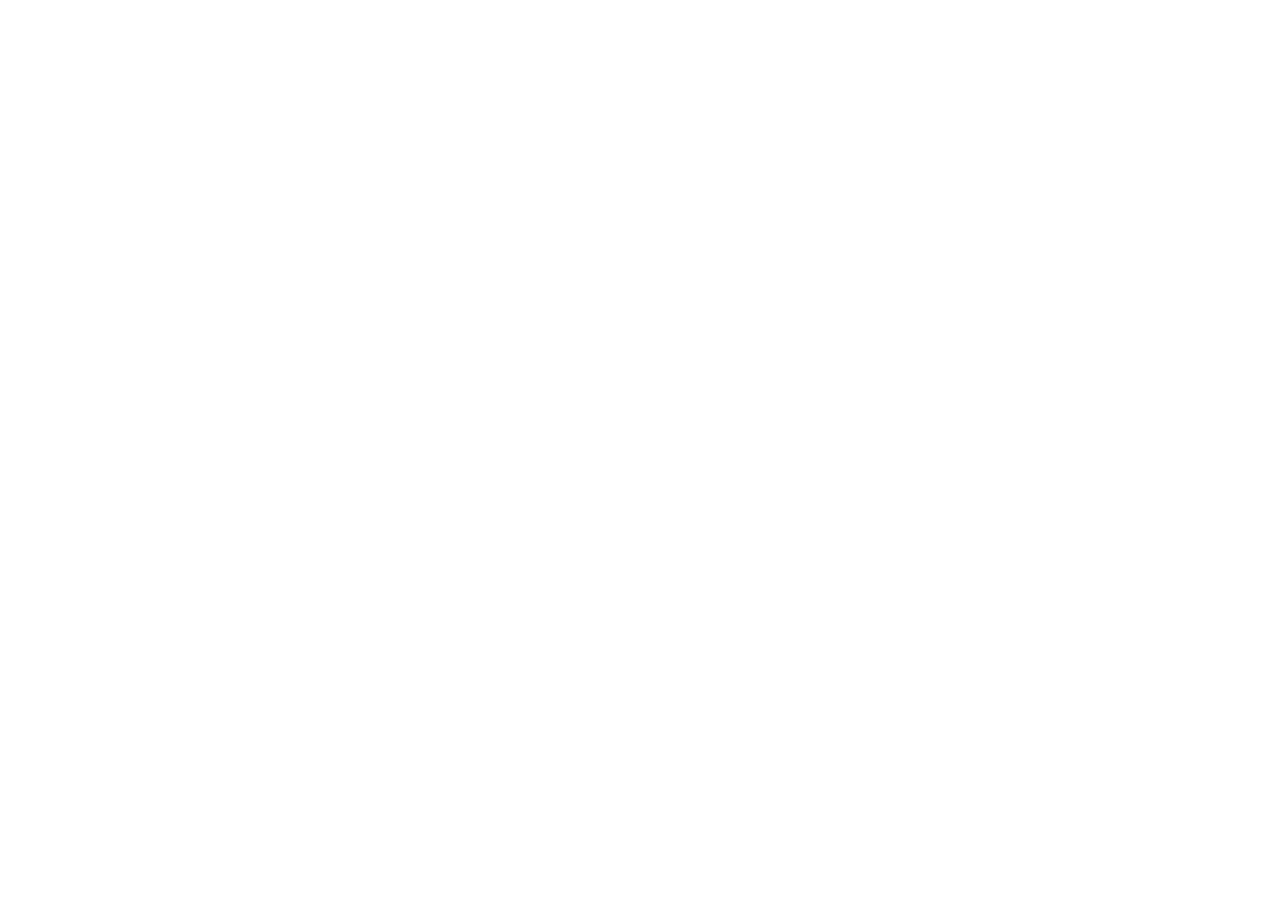
==== front-end/templates/index.html @ c5cb0d2a "Criação de estrutura para os arquivos de estilização e movimentação dos arquivos html para a pasta t" ====
<!DOCTYPE html>
<html lang="en">
<head>
    <meta charset="UTF-8">
    <meta name="viewport" content="width=device-width, initial-scale=1.0">
    <title>Document</title>
</head>
<body>
    
</body>
</html>
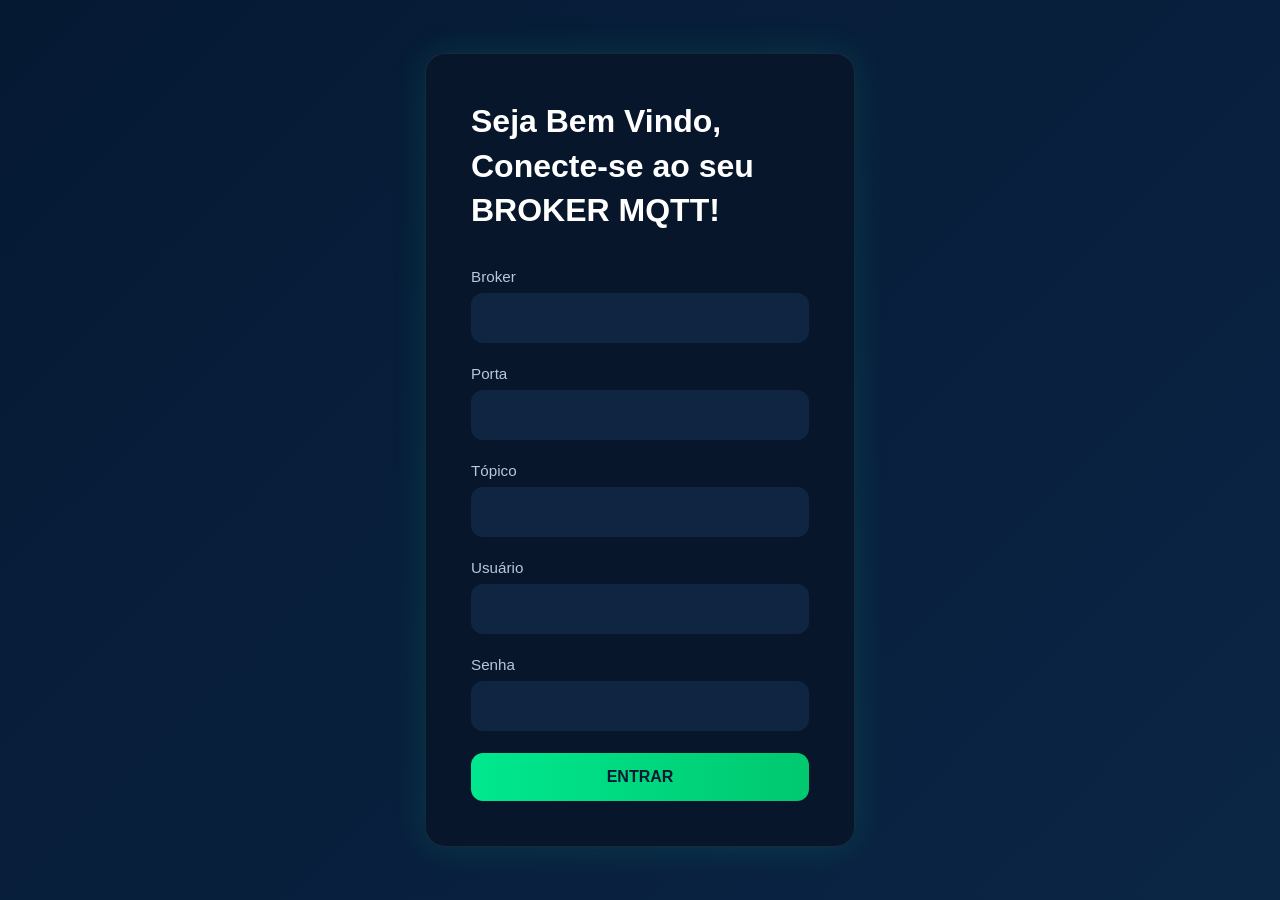
==== commit 44057ee5: "Refactor HTML structure and enhance CSS styles for login and input pages" ====
--- a/front-end/templates/index.html
+++ b/front-end/templates/index.html
@@ -1,11 +1,53 @@
 <!DOCTYPE html>
-<html lang="en">
+<html lang="pt-BR">
 <head>
     <meta charset="UTF-8">
     <meta name="viewport" content="width=device-width, initial-scale=1.0">
-    <title>Document</title>
+    <title>Login MQTT</title>
+
+   <link rel="stylesheet" href="../css/style.css">
 </head>
 <body>
-    
+
+    <div class="container_login">
+
+        <div class="login-box">
+
+            <h1>
+                Seja Bem Vindo,<br>
+                Conecte-se ao seu<br>
+                BROKER MQTT!
+            </h1>
+
+            <form id="loginForm">
+
+                <label>Broker</label>
+                <input type="text" id="topico" required>
+
+                <label>Porta</label>
+                <input type="text" id="topico" required>
+
+                <label>Tópico</label>
+                <input type="text" id="topico" required>
+
+                <label>Usuário</label>
+                <input type="text" id="topico" required>
+
+                <label>Senha</label>
+                <input type="password" id="senha" required>
+
+
+                <a href="home.html">
+                <button type="submit">
+                    entrar
+                </button>
+                </a>
+
+            </form>
+
+        </div>
+
+    </div>
+
 </body>
 </html>
--- a/front-end/css/style.css
+++ b/front-end/css/style.css
@@ -0,0 +1,229 @@
+/* Reset */
+* {
+    margin: 0;
+    padding: 0;
+    box-sizing: border-box;
+}
+
+body {
+    font-family: Arial, Helvetica, sans-serif;
+    background: linear-gradient(135deg, #051933, #0b2545);
+    min-height: 100vh;
+    display: flex;
+    justify-content: center;
+    align-items: center;
+    color: white;
+}
+
+/* Container principal */
+.container_login {
+    width: 100%;
+    display: flex;
+    justify-content: center;
+    align-items: center;
+    padding: 20px;
+}
+
+/* Caixa de login */
+.login-box {
+    background: rgba(8, 23, 43, 0.95);
+    width: 100%;
+    max-width: 430px;
+    padding: 45px;
+    border-radius: 20px;
+    box-shadow: 0 0 35px rgba(0, 255, 170, 0.12);
+    border: 1px solid rgba(255, 255, 255, 0.08);
+}
+
+/* Título */
+.login-box h1 {
+    font-size: 2rem;
+    font-weight: bold;
+    line-height: 1.4;
+    margin-bottom: 35px;
+    color: #ffffff;
+}
+
+/* Form */
+form {
+    display: flex;
+    flex-direction: column;
+}
+
+label {
+    margin-bottom: 8px;
+    font-size: 0.95rem;
+    color: #b8c7d9;
+}
+
+/* Inputs */
+input {
+    width: 100%;
+    padding: 14px 16px;
+    margin-bottom: 22px;
+    border: 2px solid transparent;
+    border-radius: 12px;
+    background-color: #102542;
+    color: white;
+    font-size: 1rem;
+    outline: none;
+    transition: 0.3s;
+}
+
+input::placeholder {
+    color: #7c8ca1;
+}
+
+input:focus {
+    border-color: #00e88f;
+    box-shadow: 0 0 12px rgba(0, 232, 143, 0.25);
+}
+
+/* Botão */
+button {
+    width: 100%;
+    padding: 15px;
+    border: none;
+    border-radius: 12px;
+    background: linear-gradient(90deg, #00e88f, #00c86f);
+    color: #051933;
+    font-size: 1rem;
+    font-weight: bold;
+    text-transform: uppercase;
+    cursor: pointer;
+    transition: 0.3s;
+}
+
+button:hover {
+    transform: translateY(-2px);
+    box-shadow: 0 8px 18px rgba(0, 232, 143, 0.25);
+}
+
+/*input-html*/
+
+.container_input {
+    max-width: 2500px;
+    margin: auto;
+}
+
+/* TOPO */
+.topo {
+    display: flex;
+    justify-content: space-between;
+    align-items: center;
+    background: rgba(8, 23, 43, 0.95);
+    padding: 20px 150px;
+    border-radius: 18px;
+    margin-bottom: 30px;
+    border: 1px solid rgba(255,255,255,0.08);
+    box-shadow: 0 0 25px rgba(0, 255, 170, 0.08);
+}
+
+.topo h2 {
+    font-size: 1.6rem;
+    font-weight: bold;
+}
+
+/* BOTÕES */
+button {
+    border: none;
+    cursor: pointer;
+    transition: 0.3s;
+    font-weight: bold;
+    border-radius: 12px;
+}
+
+.voltar {
+    background: #102542;
+    color: white;
+    padding: 14px 14px;
+    
+}
+
+.voltar:hover {
+    background: #16365e;
+}
+
+.sair {
+    background: #e53935;
+    color: white;
+    padding: 14px 22px;
+}
+
+.sair:hover {
+    transform: translateY(-2px);
+    background: #ff4d4d;
+}
+
+/* BOXES */
+.comando-box,
+.status-box {
+    background: rgba(8, 23, 43, 0.95);
+    padding: 30px;
+    border-radius: 20px;
+    border: 1px solid rgba(255,255,255,0.08);
+    box-shadow: 0 0 30px rgba(0,255,170,0.08);
+    margin-bottom: 25px;
+}
+
+/* TITULOS */
+.comando-box h3,
+.status-box h1 {
+    margin-bottom: 20px;
+    color: #00e88f;
+    letter-spacing: 1px;
+}
+
+/* INPUT + BOTAO */
+.input-area {
+    display: flex;
+    gap: 15px;
+}
+
+.input-area input {
+    flex: 1;
+    padding: 16px;
+    border: 2px solid transparent;
+    border-radius: 12px;
+    background: #102542;
+    color: white;
+    font-size: 1rem;
+    outline: none;
+    transition: 0.3s;
+}
+
+.input-area input::placeholder {
+    color: #7c8ca1;
+}
+
+.input-area input:focus {
+    border-color: #00e88f;
+    box-shadow: 0 0 12px rgba(0, 232, 143, 0.25);
+}
+
+/* BOTAO ENVIAR */
+.input-area button {
+    background: linear-gradient(90deg, #00e88f, #00c86f);
+    color: #051933;
+    padding: 0 30px;
+    font-size: 1rem;
+}
+
+.input-area button:hover {
+    transform: translateY(-2px);
+    box-shadow: 0 8px 18px rgba(0, 232, 143, 0.25);
+}
+
+/* STATUS */
+#statusArea {
+    background: #061426;
+    border-radius: 12px;
+    min-height: 180px;
+    padding: 20px;
+    border: 1px solid rgba(255,255,255,0.06);
+}
+
+#statusArea p {
+    color: #c7d3df;
+    font-size: 1rem;
+}
